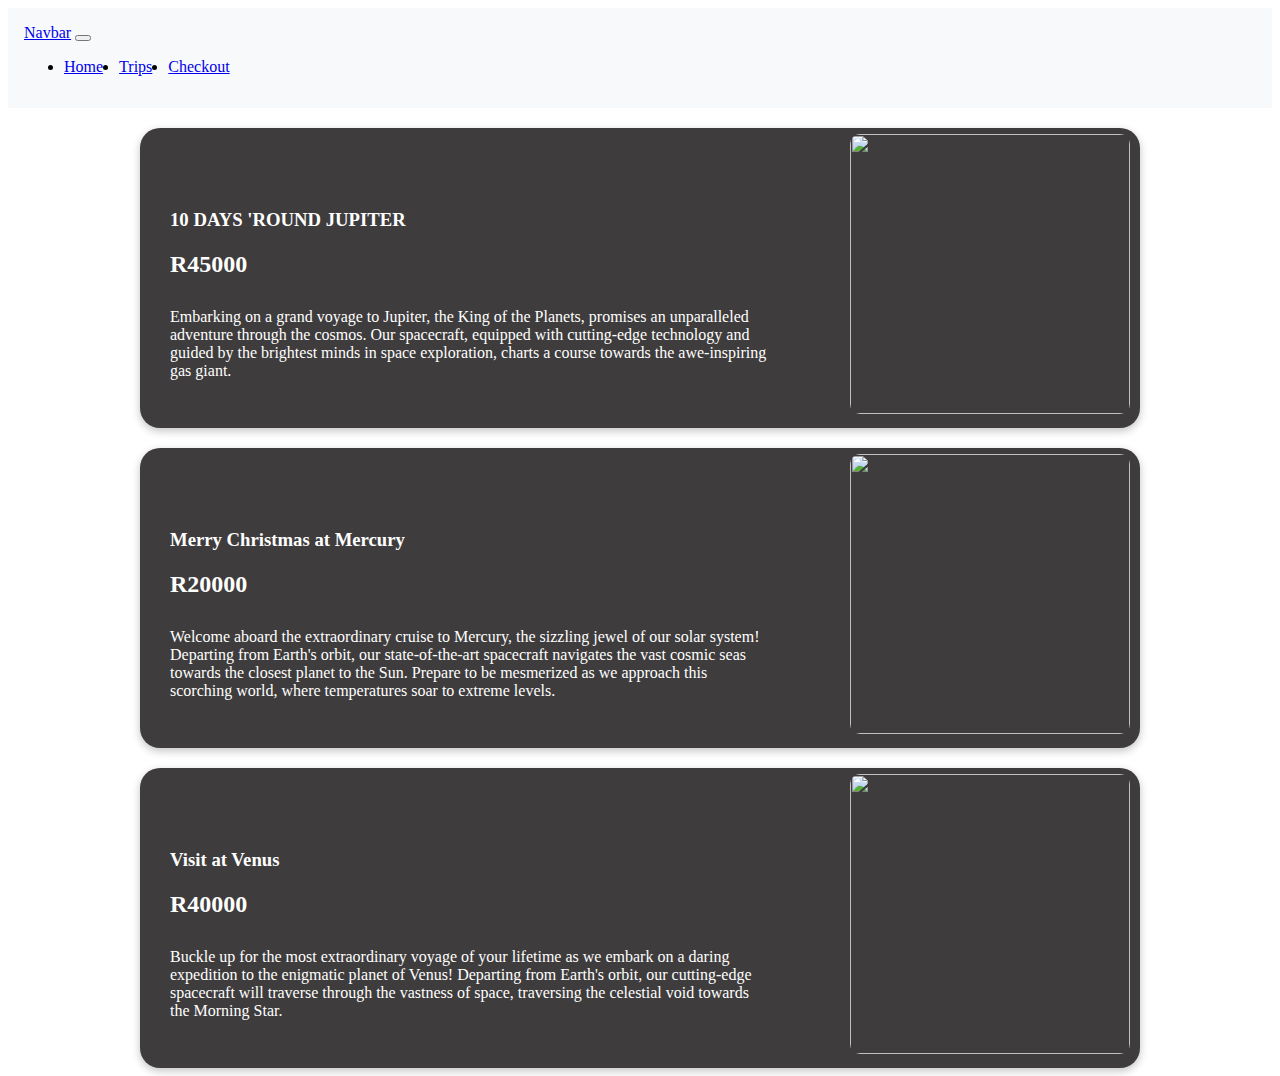
==== pages/trips.html @ 6f0dd2a1 "progress mark 1" ====
<!DOCTYPE html>
<html lang="en">
<head>
    <meta charset="UTF-8">
    <meta http-equiv="X-UA-Compatible" content="IE=edge">
    <meta name="viewport" content="width=device-width, initial-scale=1.0">
    <title>Cruise Booking Website</title>

        <link href="https://cdn.jsdelivr.net/npm/bootstrap@5.3.0/dist/css/bootstrap.min.css" rel="stylesheet" integrity="sha384-9ndCyUaIbzAi2FUVXJi0CjmCapSmO7SnpJef0486qhLnuZ2cdeRhO02iuK6FUUVM" crossorigin="anonymous">
        <link rel="stylesheet" href="/main.css">
    
</head>
<body>

    <nav class="navbar navbar-expand-lg bg-body-tertiary">
        <div class="container-fluid">
          <a class="navbar-brand" href="#">Navbar</a>
          <button class="navbar-toggler" type="button" data-bs-toggle="collapse" data-bs-target="#navbarNav" aria-controls="navbarNav" aria-expanded="false" aria-label="Toggle navigation">
            <span class="navbar-toggler-icon"></span>
          </button>
          <div class="collapse navbar-collapse" id="navbarNav">
            <ul class="navbar-nav">
              <li class="nav-item">
                <a class="nav-link active" aria-current="page" href="index.html">Home</a>
              </li>
              <li class="nav-item">
                <a class="nav-link" href="/pages/trips">Trips</a>
              </li>
              <li class="nav-item">
                <a class="nav-link" href="#">Checkout</a>
              </li>
            </ul>
          </div>
        </div>
      </nav>

      <div class="container" id="trips-container">
        <!-- Trips will be dynamically added here -->
      </div>
      
      <template id="trips-template">
        <div class="trips">
          <div class="trip-items">
            <div class="trips-text">
              <h3 class="nameText">TEN DAYS 'ROUND JUPITER</h3>
              <h2 class="priceText"><b>R45 000</b></h2>
              <p class="trips-desc">Embarking on a grand voyage to Jupiter, the King of the Planets, promises an unparalleled adventure through the cosmos. Our spacecraft, equipped with cutting-edge technology and guided by the brightest minds in space exploration, charts a course towards the awe-inspiring gas giant.</p>
            </div>
            <div class="trips-img">
              <img src="/assets/Jupiter.webp" class="jupiterImg" width="280px" height="280px">
            </div>
          </div>
        </div>
      </template>
      
      
    



      
       <!-- Javascript -->
    <script src="https://cdn.jsdelivr.net/npm/@popperjs/core@2.11.8/dist/umd/popper.min.js" integrity="sha384-I7E8VVD/ismYTF4hNIPjVp/Zjvgyol6VFvRkX/vR+Vc4jQkC+hVqc2pM8ODewa9r" crossorigin="anonymous"></script>
    <script src="https://cdn.jsdelivr.net/npm/bootstrap@5.3.0/dist/js/bootstrap.min.js" integrity="sha384-fbbOQedDUMZZ5KreZpsbe1LCZPVmfTnH7ois6mU1QK+m14rQ1l2bGBq41eYeM/fS" crossorigin="anonymous"></script>
    <script src="https://ajax.googleapis.com/ajax/libs/jquery/3.7.0/jquery.min.js"></script>
    <script src="/js/main.js"></script>
</body>
</html>
---- main.css ----
/* Navbar */
.navbar {
    display: flex;
    justify-content: space-between;
    background-color: #f8f9fa; 
    padding: 1rem;
    align-items: center; 
  }
  

  .navbar-brand {
    
  }
  

  .navbar-nav {
    display: flex;
    gap: 1rem; 
   
  }
  
  
  .navbar-nav {
    order: 2;
  }
  
  
  .navbar-brand {
    order: 1;
  }
  

  /* text styles */

  h1,h3,h2,p {
    color: white;
  }

  /* Home */

  .carousel-item {
    background-image: url("/assets/homehead.jpeg");
    background-size: cover;
}

.carousel-control-next, .carousel-control-prev {
    top: auto;
    right: auto;
    left: 24px;
    bottom: 24px;
    width: auto;
    background-color: white;
    padding: 12px;
    border-radius: 50%;
}

.carousel-control-next {
    left: 84px;
}


.hero-image {
  height: 90vh; 
  position: relative;
  bottom: -100px;
  width: ;
}

.images {
  height: 500px;
  background-color: #18382B;
  border-radius: 25px;
  margin-top: 220px;
  padding-top: 50px;
}

.plantF {
  background-color: #F3F3F3;
  border-radius: 100px;
}

.container.featured {
  margin-bottom: -100px;
}

.slideHead {
  margin-top: -150px
}

.theTable {
  margin-top: 200px;
}

.table-container {
  display: flex;
  justify-content: center;
  align-items: center;
  height: 100vh;
}

.backgroundHead {
  background-image: url('/assets/homehead.jpeg');
}

/* trips page */

.trips {
  display: flex;
  justify-content: center;
  align-items: center;
}

.trip-items {
  width: 1000px;
  height: 300px;
  background-color: #3e3c3c;
  margin-top: 20px;
  border-radius: 20px;
  box-shadow: rgba(0, 0, 0, 0.24) 0px 3px 8px;
  display: flex;
  /* Align items vertically at the center */
  align-items: center;

}

.trips-text {
  width: 600px;
  text-align: left;
  margin-top: 30px;
  margin-left: 30px;
  display: inline-block;
}

.trips-desc {
  margin-top: 30px;
}

.trips-img {
  display: inline;
  margin-bottom: 4px;
  margin-left: 80px;
  
}

.jupiterImg {
  border-radius: 10px;
}
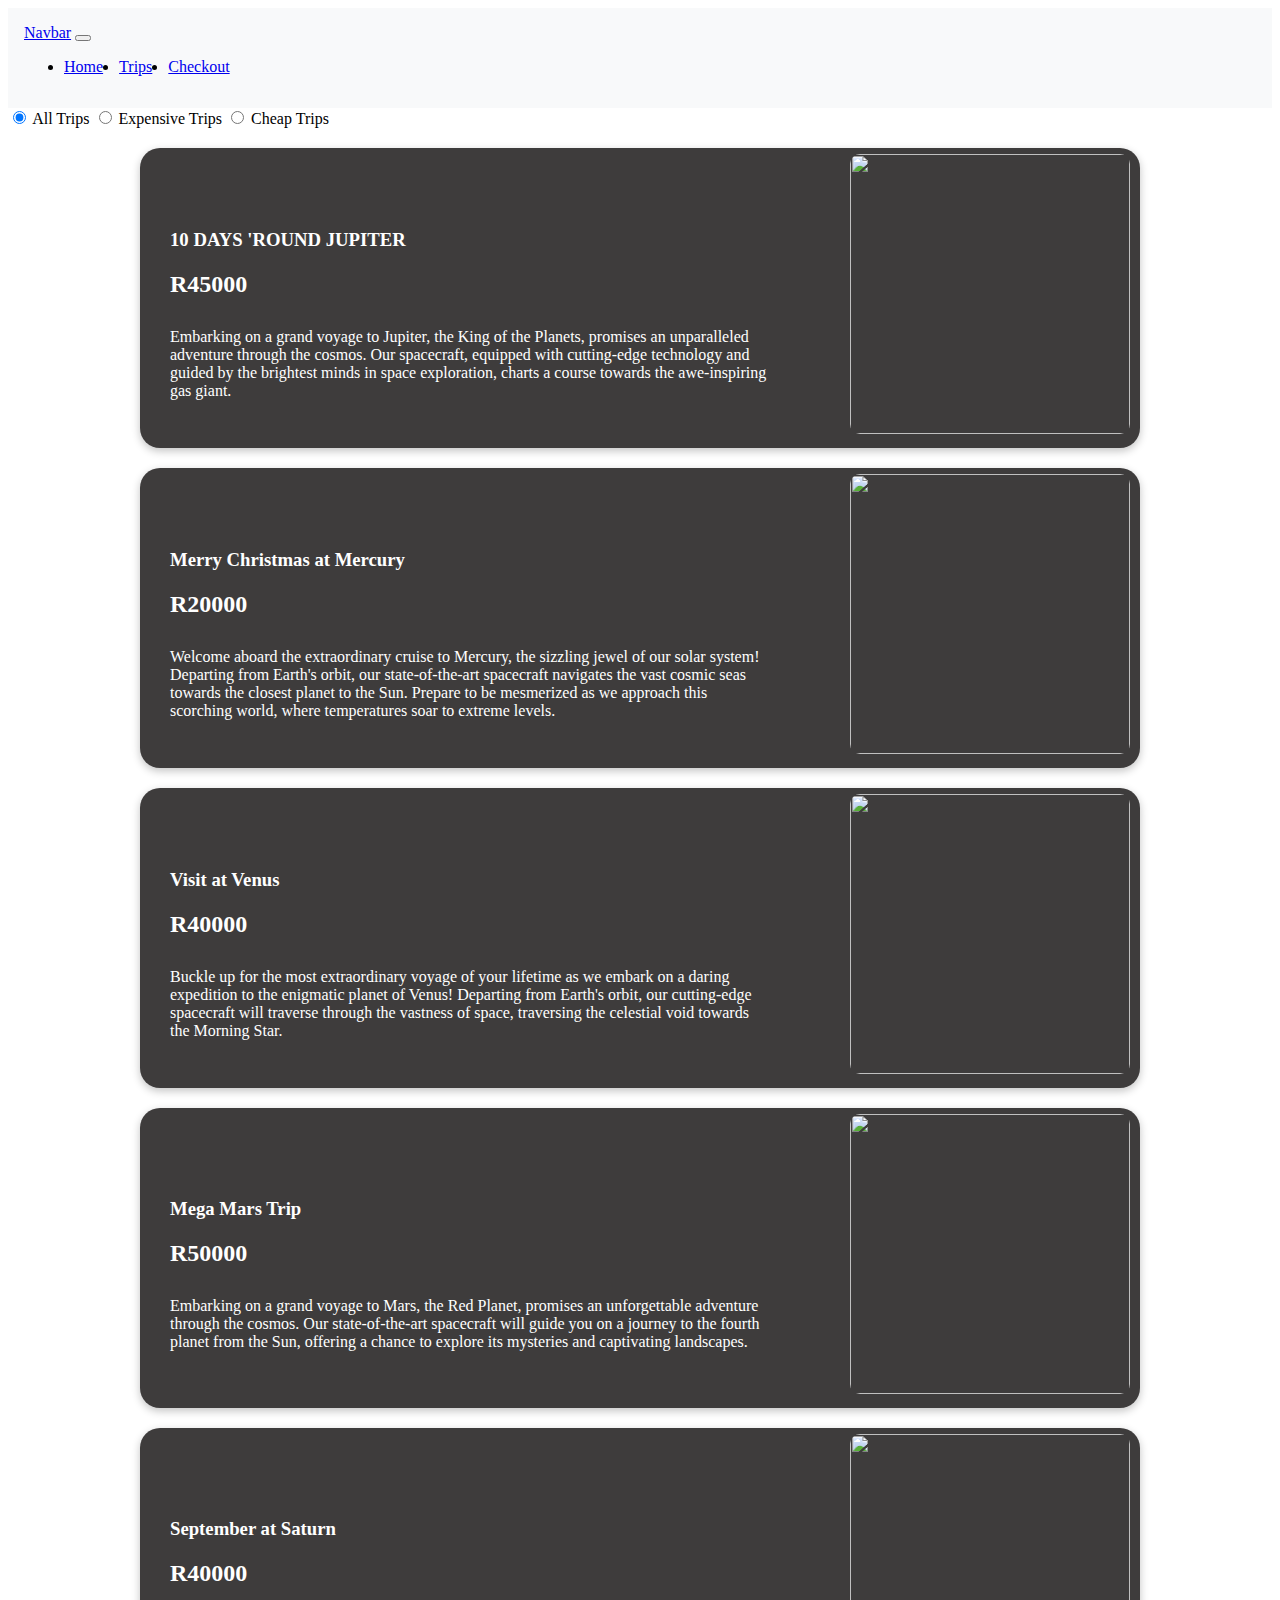
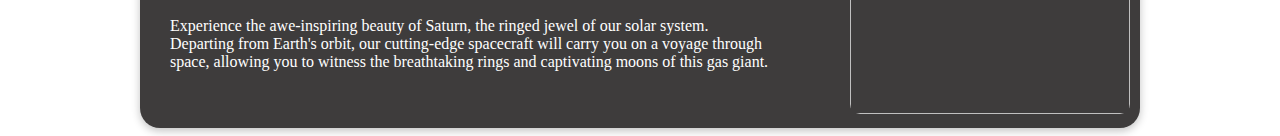
==== commit 10c9e6ef: "dv progress submission" ====
--- a/pages/trips.html
+++ b/pages/trips.html
@@ -34,6 +34,18 @@
         </div>
       </nav>
 
+      <div class="row align-items-center mt-4">
+        <!-- Filter Radio Buttons -->
+        <div class="btn-group col-auto" role="group">
+          <input type="radio" class="btn-check" name="filterRadio" id="allTripsFilter" value="" autocomplete="off" checked>
+          <label class="btn btn-outline-success" for="allTripsFilter">All Trips</label>
+          <input type="radio" class="btn-check" name="filterRadio" id="expensiveTripsFilter" autocomplete="off" value="high">
+          <label class="btn btn-outline-success" for="expensiveTripsFilter"><i class="bi-brightness-high"></i> Expensive Trips</label>
+          <input type="radio" class="btn-check" name="filterRadio" id="cheapTripsFilter" autocomplete="off" value="low">
+          <label class="btn btn-outline-success" for="cheapTripsFilter"><i class="bi-brightness-low"></i> Cheap Trips</label>
+        </div>
+      </div>
+      
       <div class="container" id="trips-container">
         <!-- Trips will be dynamically added here -->
       </div>
@@ -42,22 +54,16 @@
         <div class="trips">
           <div class="trip-items">
             <div class="trips-text">
-              <h3 class="nameText">TEN DAYS 'ROUND JUPITER</h3>
-              <h2 class="priceText"><b>R45 000</b></h2>
-              <p class="trips-desc">Embarking on a grand voyage to Jupiter, the King of the Planets, promises an unparalleled adventure through the cosmos. Our spacecraft, equipped with cutting-edge technology and guided by the brightest minds in space exploration, charts a course towards the awe-inspiring gas giant.</p>
+              <h3 class="nameText"></h3>
+              <h2 class="priceText"><b></b></h2>
+              <p class="trips-desc"></p>
             </div>
             <div class="trips-img">
-              <img src="/assets/Jupiter.webp" class="jupiterImg" width="280px" height="280px">
+              <img src="" class="jupiterImg" width="280px" height="280px">
             </div>
           </div>
         </div>
       </template>
-      
-      
-    
-
-
-
       
        <!-- Javascript -->
     <script src="https://cdn.jsdelivr.net/npm/@popperjs/core@2.11.8/dist/umd/popper.min.js" integrity="sha384-I7E8VVD/ismYTF4hNIPjVp/Zjvgyol6VFvRkX/vR+Vc4jQkC+hVqc2pM8ODewa9r" crossorigin="anonymous"></script>
--- a/main.css
+++ b/main.css
@@ -145,3 +145,47 @@
 .jupiterImg {
   border-radius: 10px;
 }
+
+.weather-widget {
+  border: 1px solid #ccc;
+  padding: 20px;
+  border-radius: 10px;
+  box-shadow: 0 2px 4px rgba(0, 0, 0, 0.1);
+  width: 300px;
+  margin: 20px auto;
+}
+
+.weather-widget h2 {
+  font-size: 1.5rem;
+  margin-bottom: 10px;
+}
+
+.weather-info {
+  display: flex;
+  align-items: center;
+}
+
+.weather-icon {
+  margin-right: 20px;
+}
+
+.weather-icon img {
+  width: 70px;
+  height: 70px;
+}
+
+.weather-details {
+  font-size: 0.9rem;
+}
+
+.weather-details p {
+  margin: 5px 0;
+}
+
+.weather-details span {
+  font-weight: bold;
+}
+
+.weatherP {
+  color: black;
+}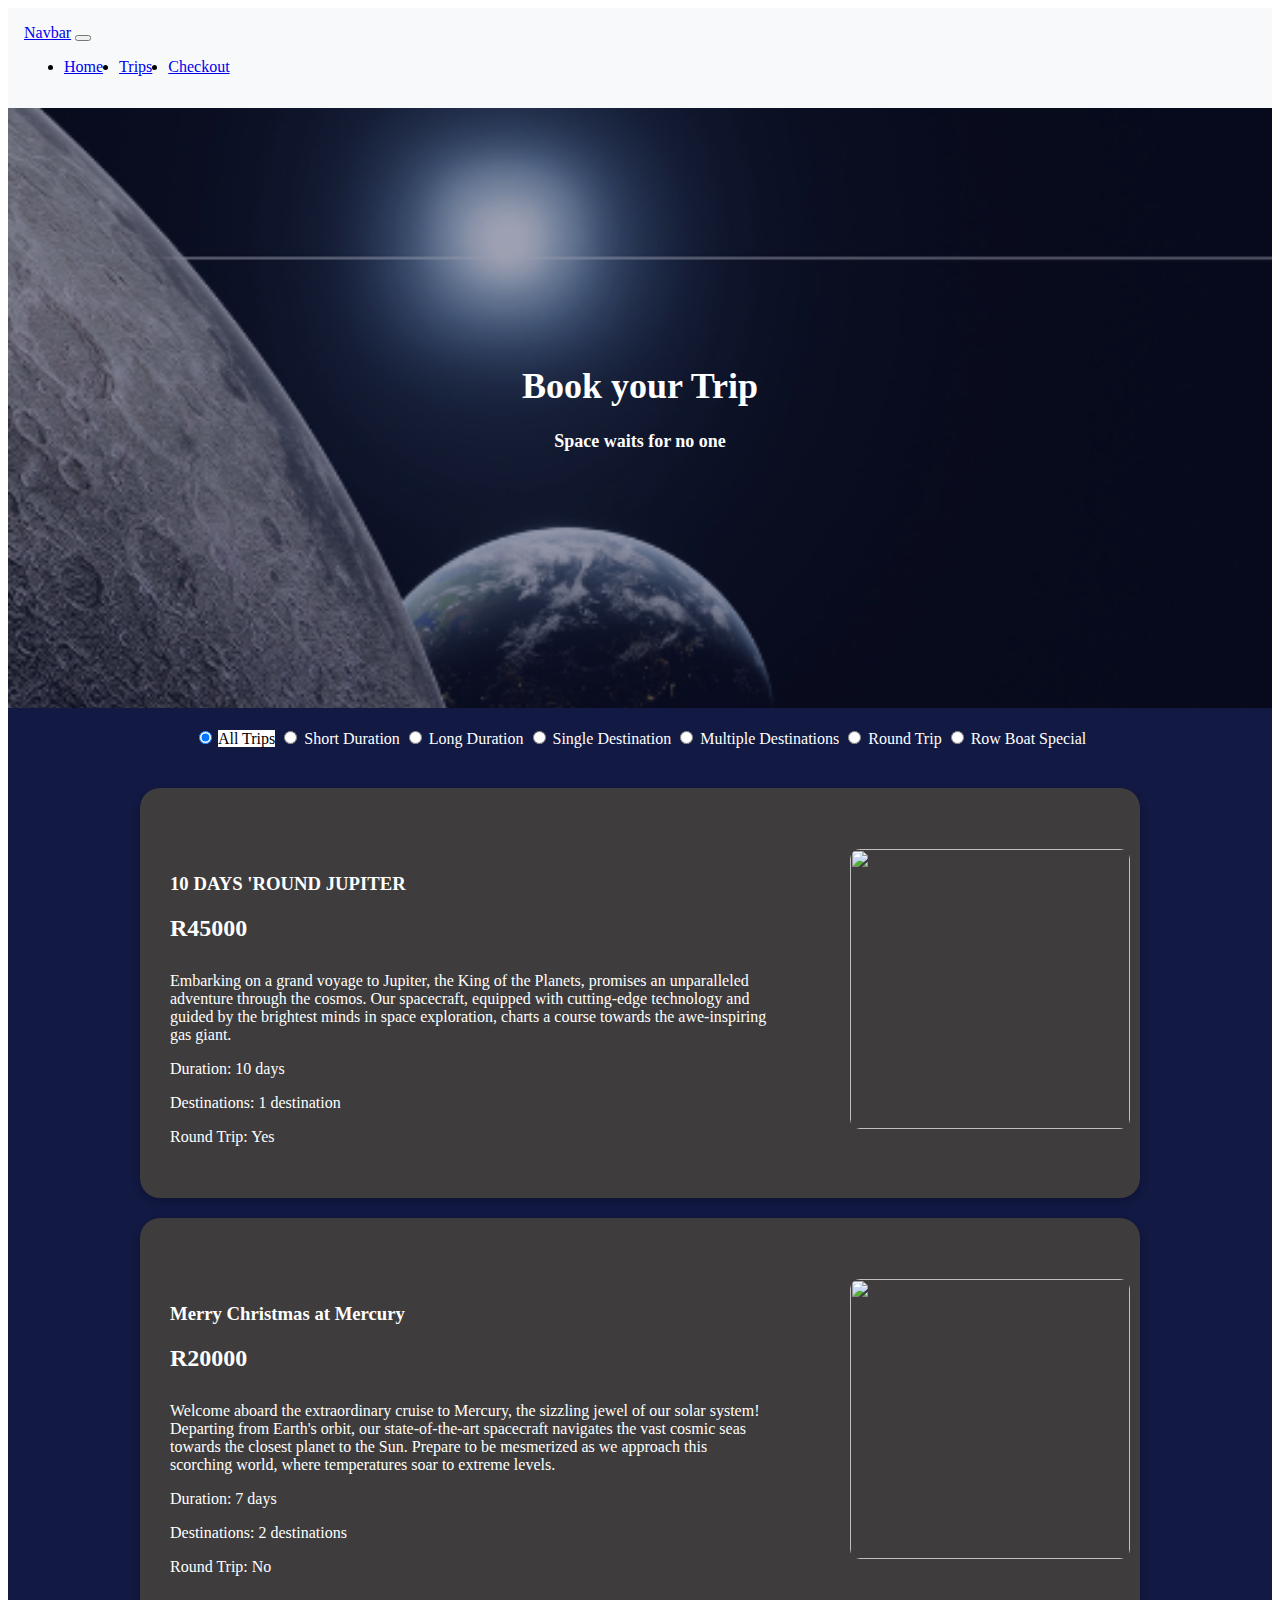
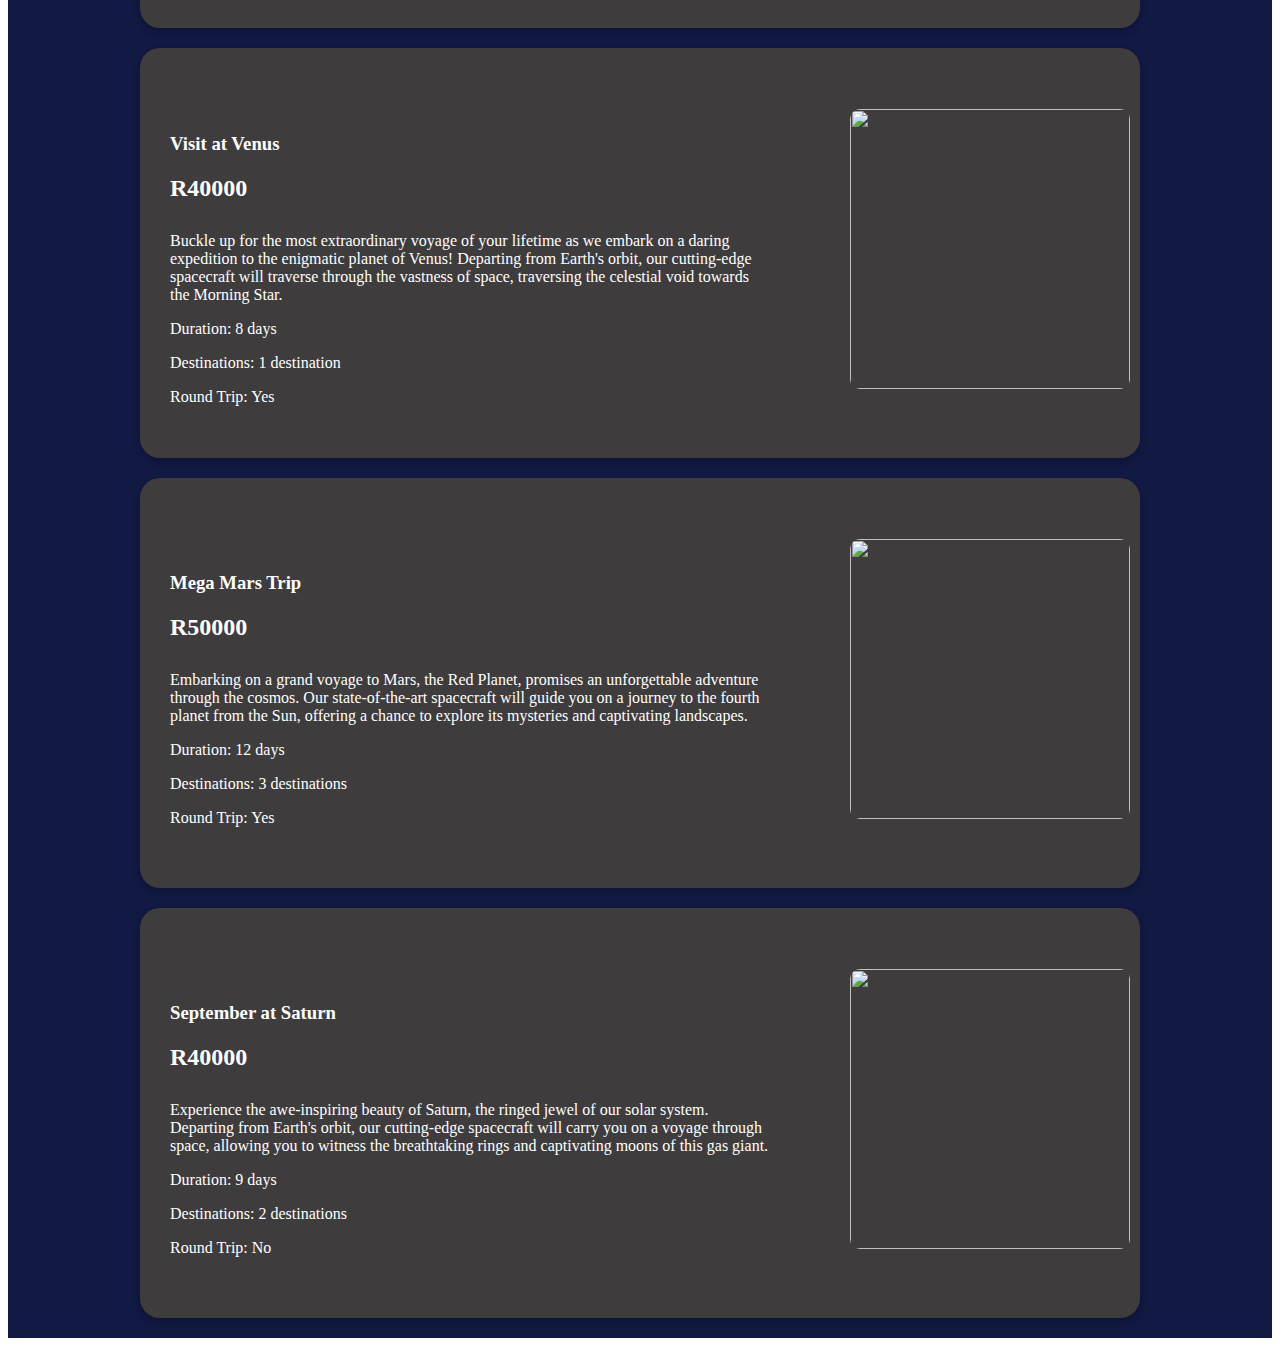
==== commit c5dc4e36: "progressFinal" ====
--- a/pages/trips.html
+++ b/pages/trips.html
@@ -21,7 +21,7 @@
           <div class="collapse navbar-collapse" id="navbarNav">
             <ul class="navbar-nav">
               <li class="nav-item">
-                <a class="nav-link active" aria-current="page" href="index.html">Home</a>
+                <a class="nav-link active" aria-current="page" href="../index.html">Home</a>
               </li>
               <li class="nav-item">
                 <a class="nav-link" href="/pages/trips">Trips</a>
@@ -34,17 +34,39 @@
         </div>
       </nav>
 
+<!-- Header section -->
+<section class="tripsHeader">
+  <container class="headerImage">
+    <h1>Book your Trip</h1>
+    <h4>Space waits for no one</h4>
+  </container>
+</section>
+
+
+<!-- trips section -->
+    <section class="tripsSection">
       <div class="row align-items-center mt-4">
         <!-- Filter Radio Buttons -->
-        <div class="btn-group col-auto" role="group">
-          <input type="radio" class="btn-check" name="filterRadio" id="allTripsFilter" value="" autocomplete="off" checked>
-          <label class="btn btn-outline-success" for="allTripsFilter">All Trips</label>
-          <input type="radio" class="btn-check" name="filterRadio" id="expensiveTripsFilter" autocomplete="off" value="high">
-          <label class="btn btn-outline-success" for="expensiveTripsFilter"><i class="bi-brightness-high"></i> Expensive Trips</label>
-          <input type="radio" class="btn-check" name="filterRadio" id="cheapTripsFilter" autocomplete="off" value="low">
-          <label class="btn btn-outline-success" for="cheapTripsFilter"><i class="bi-brightness-low"></i> Cheap Trips</label>
-        </div>
-      </div>
+
+        <container class="tripsButtons">
+          <div class="btn-group col-auto" role="group">
+            <input type="radio" class="btn-check" name="filterRadio" id="allTripsFilter" value="" autocomplete="off" checked>
+            <label class="btn btn-outline-success" for="allTripsFilter">All Trips</label>
+            <input type="radio" class="btn-check" name="filterRadio" id="shortDurationFilter" autocomplete="off" value="short">
+            <label class="btn btn-outline-success" for="shortDurationFilter">Short Duration</label>
+            <input type="radio" class="btn-check" name="filterRadio" id="longDurationFilter" autocomplete="off" value="long">
+            <label class="btn btn-outline-success" for="longDurationFilter">Long Duration</label>
+            <input type="radio" class="btn-check" name="filterRadio" id="singleDestinationFilter" autocomplete="off" value="single">
+            <label class="btn btn-outline-success" for="singleDestinationFilter">Single Destination</label>
+            <input type="radio" class="btn-check" name="filterRadio" id="multipleDestinationsFilter" autocomplete="off" value="multiple">
+            <label class="btn btn-outline-success" for="multipleDestinationsFilter">Multiple Destinations</label>
+            <input type="radio" class="btn-check" name="filterRadio" id="roundTripFilter" autocomplete="off" value="roundtrip">
+            <label class="btn btn-outline-success" for="roundTripFilter">Round Trip</label>
+            <input type="radio" class="btn-check" name="filterRadio" id="rowBoatSpecialFilter" autocomplete="off" value="rowboat">
+            <label class="btn btn-outline-success" for="rowBoatSpecialFilter">Row Boat Special</label>
+          </div>
+        </container>
+        
       
       <div class="container" id="trips-container">
         <!-- Trips will be dynamically added here -->
@@ -57,6 +79,12 @@
               <h3 class="nameText"></h3>
               <h2 class="priceText"><b></b></h2>
               <p class="trips-desc"></p>
+              <!-- Additional fields -->
+              <p class="trip-duration">Duration: </p>
+              <p class="trip-destinations">Destinations: </p>
+              <p class="trip-round-trip">Round Trip: </p>
+              <!-- Add a button element initially hidden -->
+              <button class="showButton">Purchase ticket</button>
             </div>
             <div class="trips-img">
               <img src="" class="jupiterImg" width="280px" height="280px">
@@ -65,6 +93,8 @@
         </div>
       </template>
       
+    </section>
+      
        <!-- Javascript -->
     <script src="https://cdn.jsdelivr.net/npm/@popperjs/core@2.11.8/dist/umd/popper.min.js" integrity="sha384-I7E8VVD/ismYTF4hNIPjVp/Zjvgyol6VFvRkX/vR+Vc4jQkC+hVqc2pM8ODewa9r" crossorigin="anonymous"></script>
     <script src="https://cdn.jsdelivr.net/npm/bootstrap@5.3.0/dist/js/bootstrap.min.js" integrity="sha384-fbbOQedDUMZZ5KreZpsbe1LCZPVmfTnH7ois6mU1QK+m14rQ1l2bGBq41eYeM/fS" crossorigin="anonymous"></script>
--- a/main.css
+++ b/main.css
@@ -32,11 +32,15 @@
 
   /* text styles */
 
-  h1,h3,h2,p {
+  h1,h3,h2,p, h4 {
     color: white;
   }
 
   /* Home */
+
+  .carouselSection {
+    background-color: #121943;
+  }
 
   .carousel-item {
     background-image: url("/assets/homehead.jpeg");
@@ -63,7 +67,7 @@
   height: 90vh; 
   position: relative;
   bottom: -100px;
-  width: ;
+  
 }
 
 .images {
@@ -102,6 +106,28 @@
   background-image: url('/assets/homehead.jpeg');
 }
 
+.accordionSec {
+  height: 400px;
+  background: rgb(18,25,67);
+  background: linear-gradient(0deg, rgba(18,25,67,1) 0%, rgba(77,16,129,1) 100%);
+}
+
+.accordion {
+  width: 500px;
+  /* Add other styles as needed */
+}
+
+.accordionCont {
+  display: flex;
+  justify-content: center;
+  align-items: center; 
+  padding-top: 100px;
+  
+}
+
+.questions {
+  margin-right: 20px;
+}
 /* trips page */
 
 .trips {
@@ -112,16 +138,113 @@
 
 .trip-items {
   width: 1000px;
-  height: 300px;
+  height: 410px;
   background-color: #3e3c3c;
   margin-top: 20px;
   border-radius: 20px;
   box-shadow: rgba(0, 0, 0, 0.24) 0px 3px 8px;
   display: flex;
-  /* Align items vertically at the center */
-  align-items: center;
-
-}
+  align-items: center;
+  
+
+}
+
+body {
+  background-color: initial;
+}
+
+/* Style for the selected trip card */
+.trip-selected {
+  background-color: white; 
+}
+
+.trip-selected .nameText,
+.trip-selected .priceText,
+.trip-selected .trips-desc,
+.trip-selected .trip-duration,
+.trip-selected .trip-destinations,
+.trip-selected .trip-round-trip {
+  color: black !important;
+}
+
+
+.showButton {
+  display: none;
+    background-color: #121943; 
+    color: white; 
+    padding: 10px 20px; 
+    border: none; 
+    border-radius: 5px; 
+    cursor: pointer; 
+    font-size: 16px; 
+    transition: background-color 0.3s, color 0.3s; 
+    margin-top: -15px;
+}
+
+.showButton:hover {
+  background-color: #4d1081;
+}
+
+
+.tripsButtons {
+  display: flex;
+  justify-content: center;
+  align-items: center;
+  margin-bottom: 20px;
+}
+
+.btn-group .btn {
+  color: white;
+  background-color: transparent;
+  border-color: white;
+}
+
+.btn-group .btn:hover {
+  background-color: white;
+  color: black;
+}
+
+.btn-group .btn:checked {
+  background-color: white;
+  color: black;
+}
+
+#allTripsFilter:checked + label {
+  background-color: white;
+  color: black;
+  border-color: white;
+}
+
+#allTripsFilter:not(:checked) + label {
+  background-color: white;
+  color: black;
+  border-color: white;
+}
+#expensiveTripsFilter:checked + label {
+  background-color: white;
+  color: black;
+  border-color: white;
+}
+
+#expensiveTripsFilter:not(:checked) + label {
+  background-color: rgba(0, 128, 0, 0);
+  color: white;
+  border-color: rgb(255, 255, 255);
+}
+
+/* Cheap Trips button */
+#cheapTripsFilter:checked + label {
+  background-color: white;
+  color: black;
+  border-color: white;
+}
+
+#cheapTripsFilter:not(:checked) + label {
+  background-color: rgba(0, 128, 0, 0);
+  color: white;
+  border-color: rgb(255, 255, 255);
+}
+
 
 .trips-text {
   width: 600px;
@@ -147,12 +270,13 @@
 }
 
 .weather-widget {
-  border: 1px solid #ccc;
+  border: 2px solid #ccc;
   padding: 20px;
   border-radius: 10px;
   box-shadow: 0 2px 4px rgba(0, 0, 0, 0.1);
-  width: 300px;
-  margin: 20px auto;
+  width: 400px;
+  background-color: #F3F3F3;
+  
 }
 
 .weather-widget h2 {
@@ -188,4 +312,73 @@
 
 .weatherP {
   color: black;
-}+}
+
+.weatherDisplay {
+  background-color: #121943;
+  margin: 0px;
+  width: 100vw;
+  height: 200px;
+  margin-top: -20px;
+  padding-top: 100px;
+  display: flex;
+  justify-content: center;
+  align-items: center;
+  padding-bottom: 35px;
+}
+
+/* About us section */
+
+.aboutUs {
+  background-color: #121943;
+  padding-top: 50px;
+  padding-bottom: 50px;
+}
+
+.custom-bg {
+  height: 400px;
+  background-image: url("/assets/about\ us.png");
+  background-size: cover;
+}
+
+.padding {
+  padding-top: 50px;
+}
+
+/* trips section */
+
+.tripsSection {
+  background-color: #121943;
+  padding-top: 20px;
+  padding-bottom: 20px;
+}
+
+
+
+.headerImage {
+  text-align: center;
+}
+
+.headerImage h1 {
+  font-size: 36px;
+  margin-bottom: 10px;
+}
+
+.headerImage h4 {
+  font-size: 18px;
+}
+
+
+.tripsHeader {
+  height: 600px;
+  background-image: url("/assets/tripshead.png");
+  background-size: cover;
+  background-position: center -420px;
+  display: flex;
+  justify-content: center;
+  align-items: center;
+  
+}
+
+
+
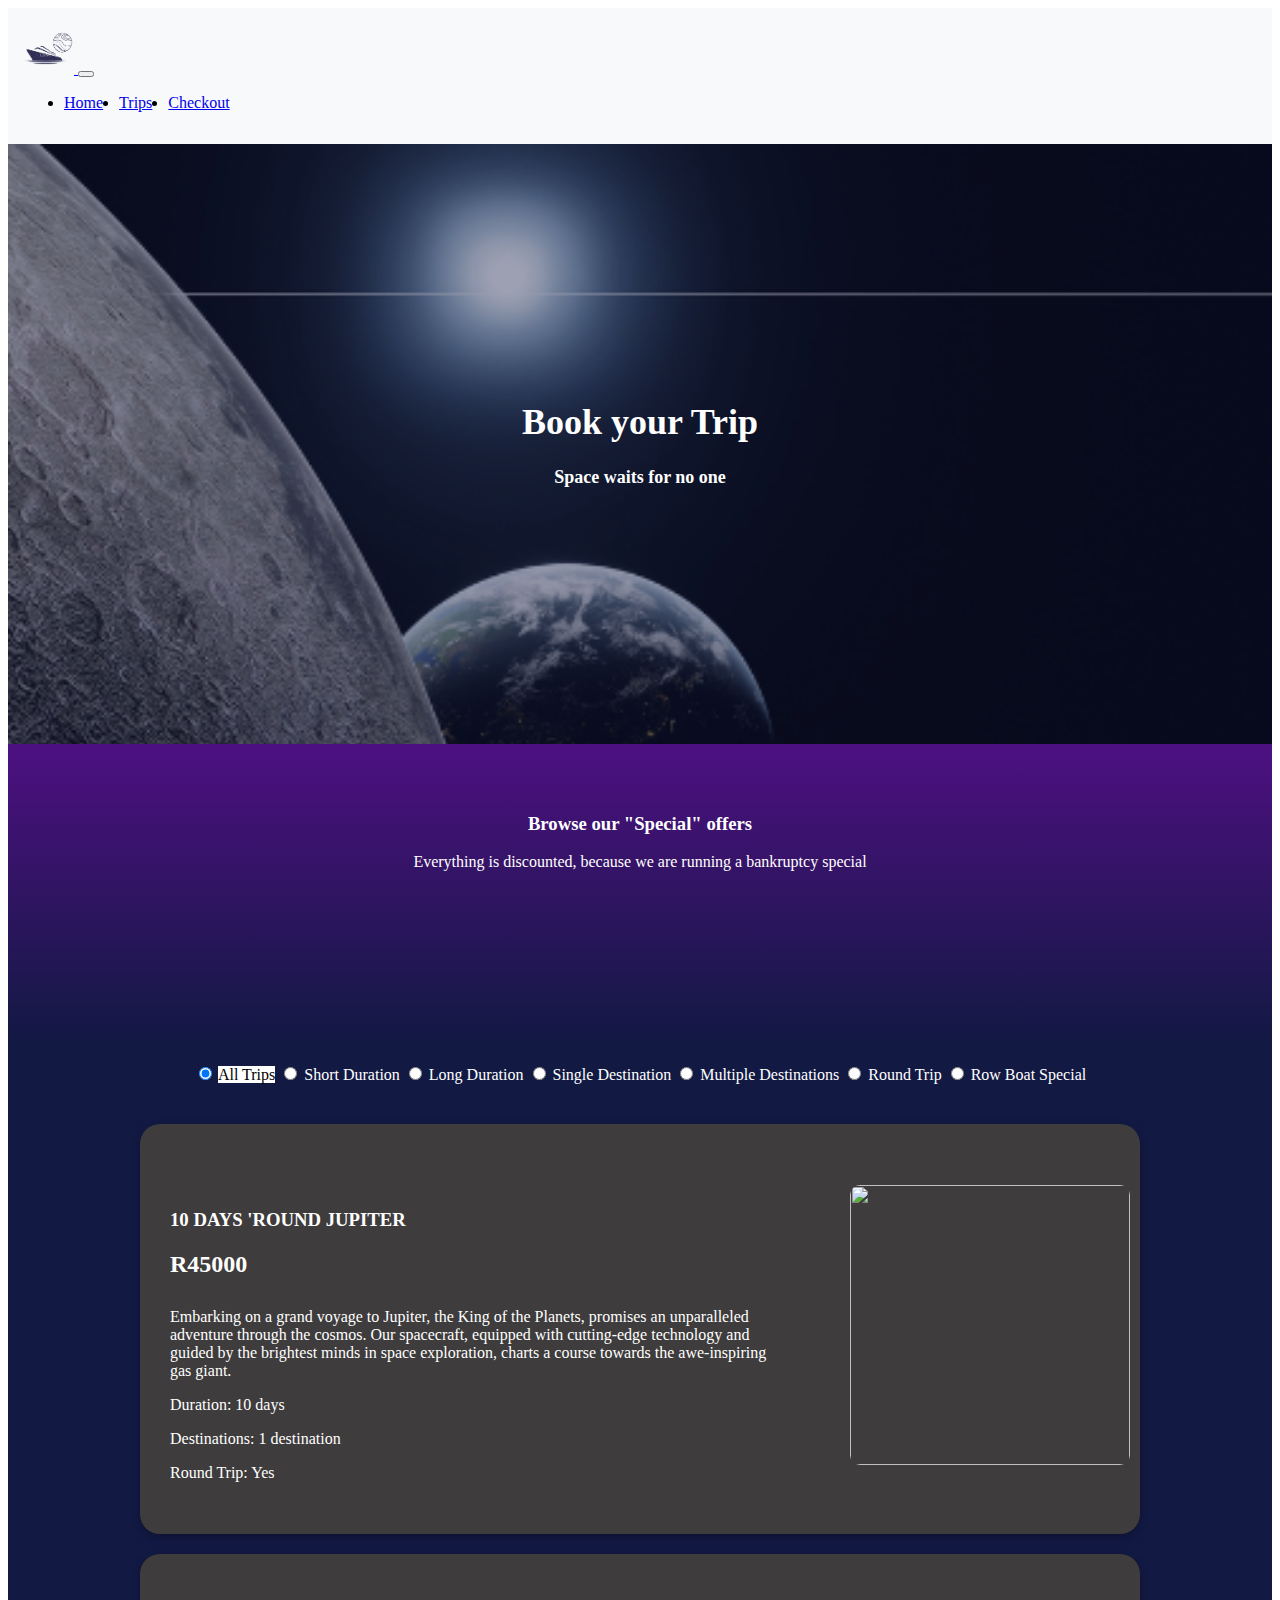
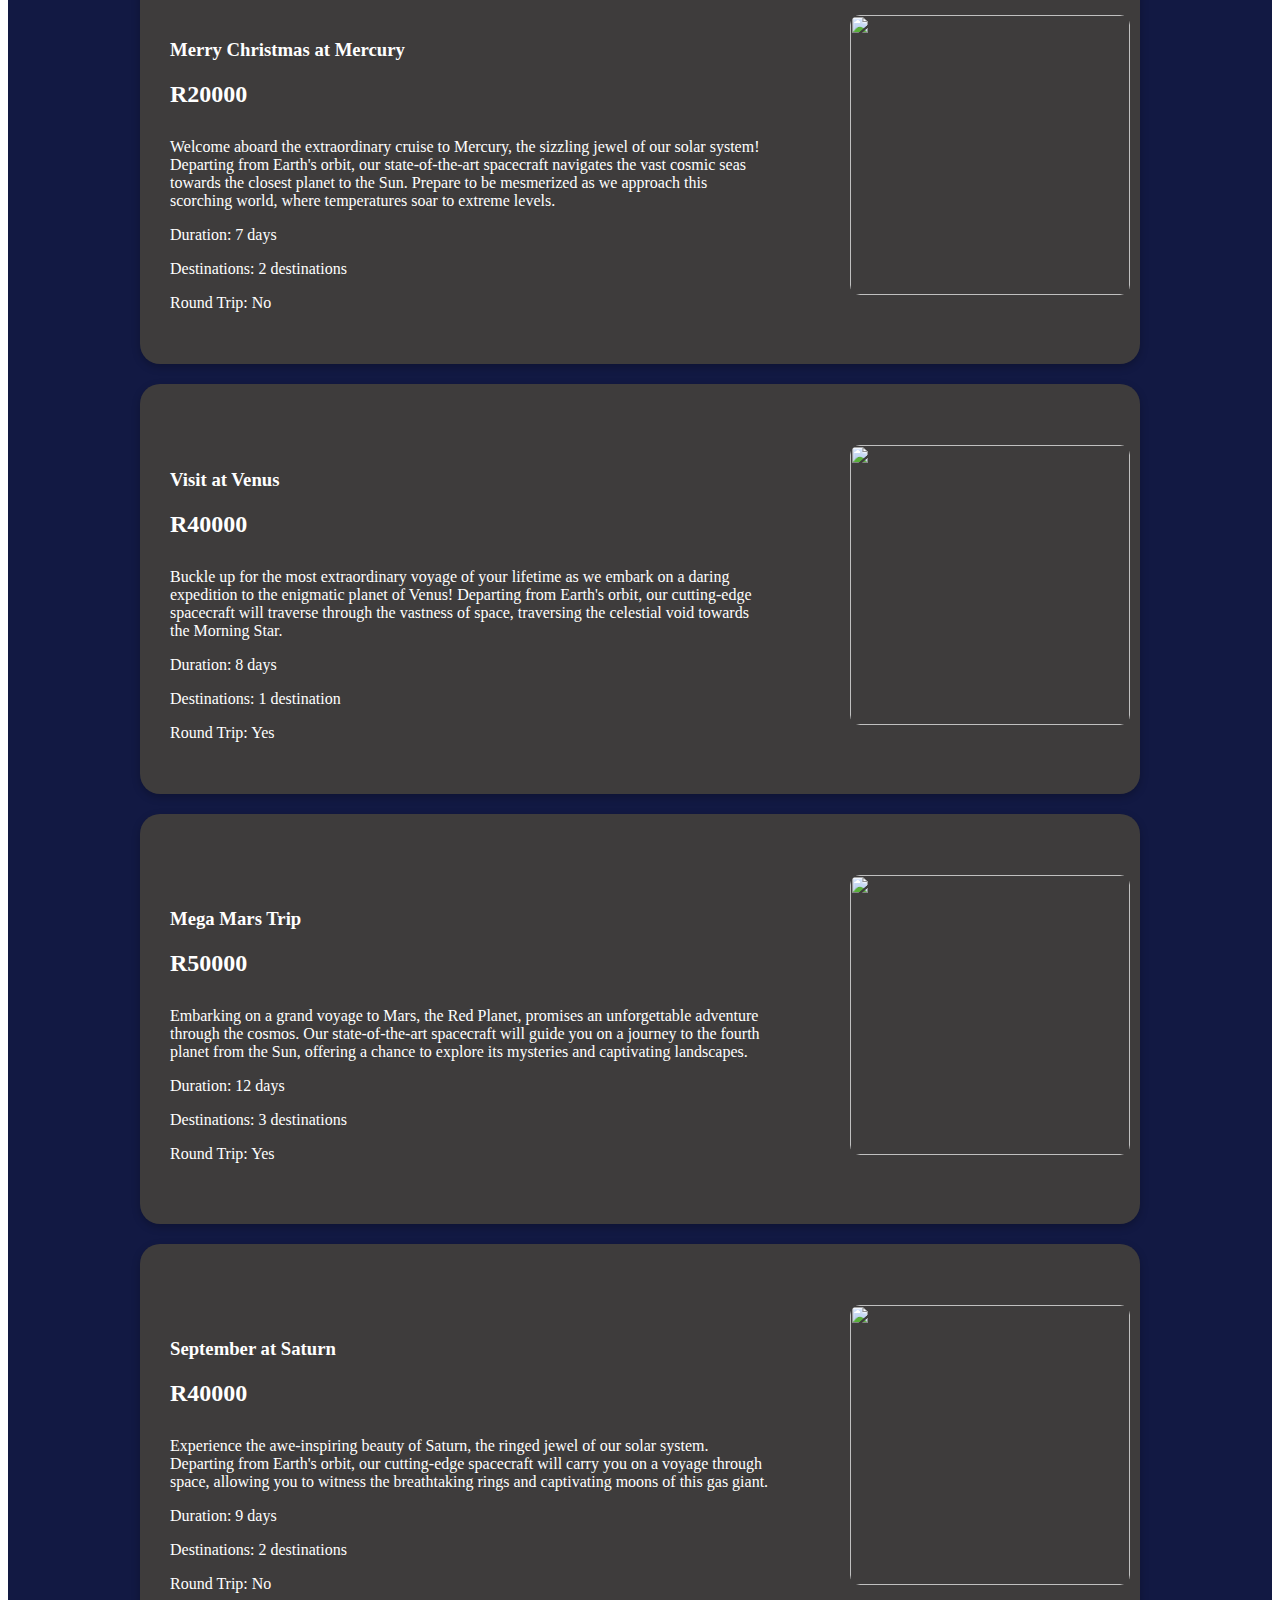
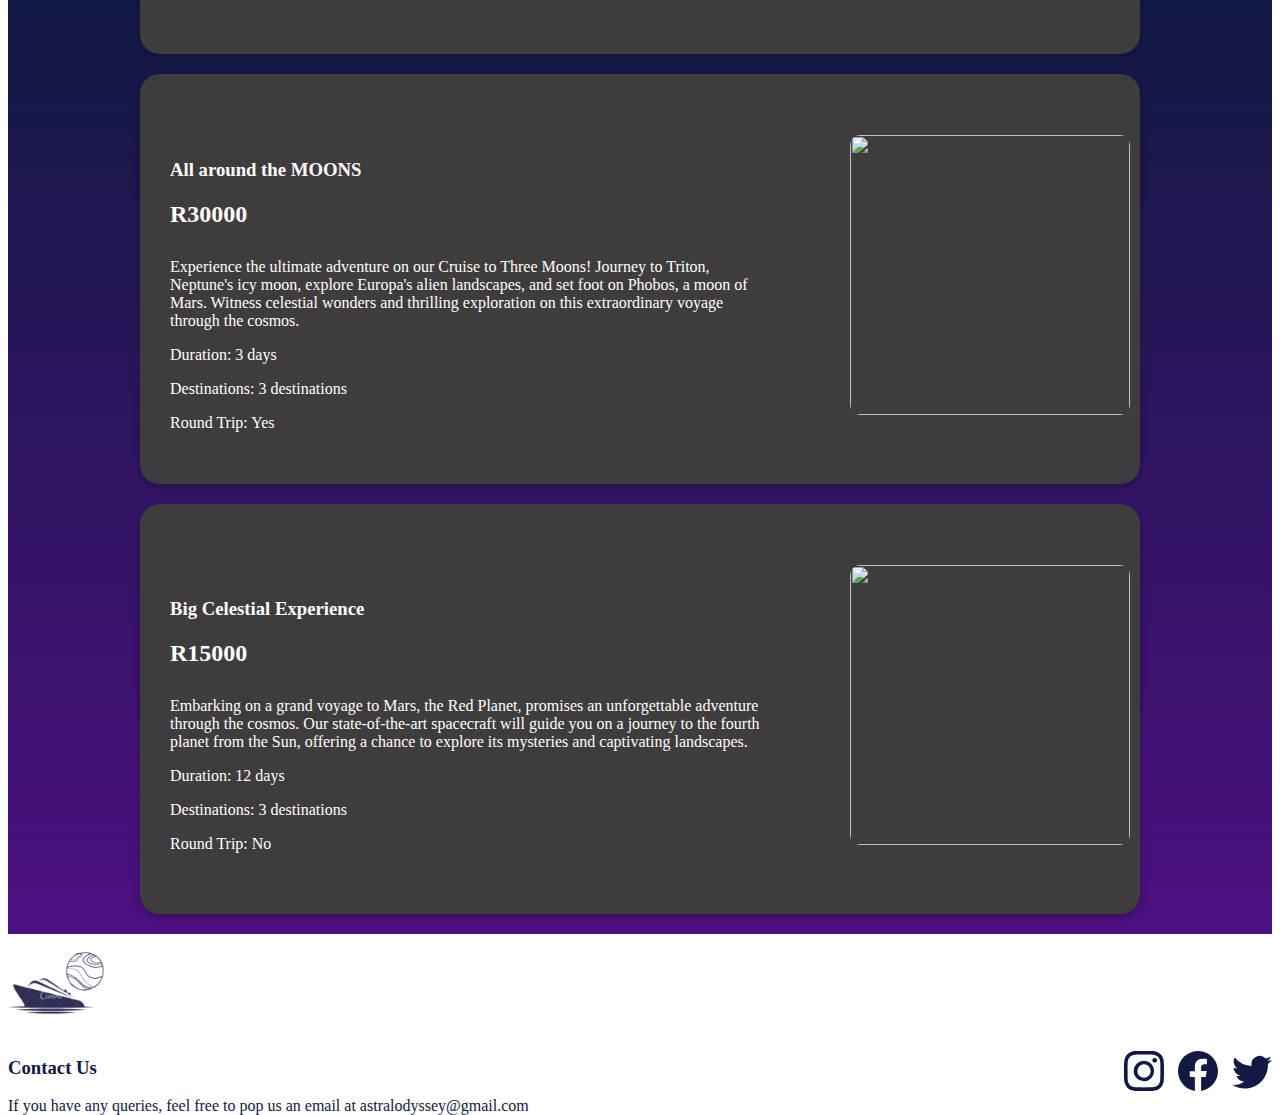
==== commit ba6eee17: "final submission term 3 - booking" ====
--- a/pages/trips.html
+++ b/pages/trips.html
@@ -12,33 +12,47 @@
 </head>
 <body>
 
-    <nav class="navbar navbar-expand-lg bg-body-tertiary">
-        <div class="container-fluid">
-          <a class="navbar-brand" href="#">Navbar</a>
-          <button class="navbar-toggler" type="button" data-bs-toggle="collapse" data-bs-target="#navbarNav" aria-controls="navbarNav" aria-expanded="false" aria-label="Toggle navigation">
+  <nav id="navBarId" class="navbar navbar-expand-lg bg-body-tertiary">
+    <div class="container-fluid">
+        <!-- Logo in the center -->
+        <a class="navbar-brand mx-auto" href="../index.html">
+            <img class="logoClass" src="../assets/logowhite.png" alt="Astral Odyssey Logo">
+        </a>
+
+        <!-- Toggle button for collapsed navigation links -->
+        <button class="navbar-toggler" type="button" data-bs-toggle="collapse" data-bs-target="#navbarNav" aria-controls="navbarNav" aria-expanded="false" aria-label="Toggle navigation">
             <span class="navbar-toggler-icon"></span>
-          </button>
-          <div class="collapse navbar-collapse" id="navbarNav">
+        </button>
+
+        <!-- Navigation links -->
+        <div class="collapse navbar-collapse" id="navbarNav">
             <ul class="navbar-nav">
-              <li class="nav-item">
-                <a class="nav-link active" aria-current="page" href="../index.html">Home</a>
-              </li>
-              <li class="nav-item">
-                <a class="nav-link" href="/pages/trips">Trips</a>
-              </li>
-              <li class="nav-item">
-                <a class="nav-link" href="#">Checkout</a>
-              </li>
+                <li class="nav-item">
+                    <a class="nav-link active" aria-current="page" href="../index.html">Home</a>
+                </li>
+                <li class="nav-item">
+                    <a class="nav-link" href="./trips.html">Trips</a>
+                </li>
+                <li class="nav-item">
+                    <a class="nav-link" href="./checkout.html">Checkout</a>
+                </li>
             </ul>
-          </div>
         </div>
-      </nav>
+    </div>
+</nav>
 
 <!-- Header section -->
 <section class="tripsHeader">
   <container class="headerImage">
     <h1>Book your Trip</h1>
     <h4>Space waits for no one</h4>
+  </container>
+</section>
+
+<section class="introParaSpecial">
+  <container class="introCont">
+    <h3 class="introHead">Browse our "Special" offers</h3>
+    <p class="introParaP">Everything is discounted, because we are running a bankruptcy special</p>
   </container>
 </section>
 
@@ -92,8 +106,35 @@
           </div>
         </div>
       </template>
-      
     </section>
+
+
+
+    <footer style="background-color: white; color: black;">
+      <div class="container py-4">
+          <div class="row">
+              <div class="col-md-4">
+                  <img src="/assets/cruise ship tour.png" width="100px" alt="Logo" class="img-fluid">
+              </div>
+              <div class="col-md-4 text-center">
+                  <h3 class="black">Contact Us</h3>
+                  <p class="black"> If you have any queries, feel free to pop us an email at astralodyssey@gmail.com</p>
+              </div>
+              <div class="footerRight">
+                  <a href="#"><i class="fab fa-facebook-f"></i><svg xmlns="http://www.w3.org/2000/svg" width="40" height="40" fill="#121943" class="bi bi-instagram" viewBox="0 0 16 16">
+                    <path d="M8 0C5.829 0 5.556.01 4.703.048 3.85.088 3.269.222 2.76.42a3.917 3.917 0 0 0-1.417.923A3.927 3.927 0 0 0 .42 2.76C.222 3.268.087 3.85.048 4.7.01 5.555 0 5.827 0 8.001c0 2.172.01 2.444.048 3.297.04.852.174 1.433.372 1.942.205.526.478.972.923 1.417.444.445.89.719 1.416.923.51.198 1.09.333 1.942.372C5.555 15.99 5.827 16 8 16s2.444-.01 3.298-.048c.851-.04 1.434-.174 1.943-.372a3.916 3.916 0 0 0 1.416-.923c.445-.445.718-.891.923-1.417.197-.509.332-1.09.372-1.942C15.99 10.445 16 10.173 16 8s-.01-2.445-.048-3.299c-.04-.851-.175-1.433-.372-1.941a3.926 3.926 0 0 0-.923-1.417A3.911 3.911 0 0 0 13.24.42c-.51-.198-1.092-.333-1.943-.372C10.443.01 10.172 0 7.998 0h.003zm-.717 1.442h.718c2.136 0 2.389.007 3.232.046.78.035 1.204.166 1.486.275.373.145.64.319.92.599.28.28.453.546.598.92.11.281.24.705.275 1.485.039.843.047 1.096.047 3.231s-.008 2.389-.047 3.232c-.035.78-.166 1.203-.275 1.485a2.47 2.47 0 0 1-.599.919c-.28.28-.546.453-.92.598-.28.11-.704.24-1.485.276-.843.038-1.096.047-3.232.047s-2.39-.009-3.233-.047c-.78-.036-1.203-.166-1.485-.276a2.478 2.478 0 0 1-.92-.598 2.48 2.48 0 0 1-.6-.92c-.109-.281-.24-.705-.275-1.485-.038-.843-.046-1.096-.046-3.233 0-2.136.008-2.388.046-3.231.036-.78.166-1.204.276-1.486.145-.373.319-.64.599-.92.28-.28.546-.453.92-.598.282-.11.705-.24 1.485-.276.738-.034 1.024-.044 2.515-.045v.002zm4.988 1.328a.96.96 0 1 0 0 1.92.96.96 0 0 0 0-1.92zm-4.27 1.122a4.109 4.109 0 1 0 0 8.217 4.109 4.109 0 0 0 0-8.217zm0 1.441a2.667 2.667 0 1 1 0 5.334 2.667 2.667 0 0 1 0-5.334z"/>
+                  </svg></a>
+                  <a href="#"><i class="fab fa-twitter"></i><svg xmlns="http://www.w3.org/2000/svg" width="40" height="40" fill="#121943" class="bi bi-facebook" viewBox="0 0 16 16">
+                    <path d="M16 8.049c0-4.446-3.582-8.05-8-8.05C3.58 0-.002 3.603-.002 8.05c0 4.017 2.926 7.347 6.75 7.951v-5.625h-2.03V8.05H6.75V6.275c0-2.017 1.195-3.131 3.022-3.131.876 0 1.791.157 1.791.157v1.98h-1.009c-.993 0-1.303.621-1.303 1.258v1.51h2.218l-.354 2.326H9.25V16c3.824-.604 6.75-3.934 6.75-7.951z"/>
+                  </svg></a>
+                  <a href="#"><i class="fab fa-instagram"></i><svg xmlns="http://www.w3.org/2000/svg" width="40" height="40" fill="#121943" class="bi bi-twitter" viewBox="0 0 16 16">
+                    <path d="M5.026 15c6.038 0 9.341-5.003 9.341-9.334 0-.14 0-.282-.006-.422A6.685 6.685 0 0 0 16 3.542a6.658 6.658 0 0 1-1.889.518 3.301 3.301 0 0 0 1.447-1.817 6.533 6.533 0 0 1-2.087.793A3.286 3.286 0 0 0 7.875 6.03a9.325 9.325 0 0 1-6.767-3.429 3.289 3.289 0 0 0 1.018 4.382A3.323 3.323 0 0 1 .64 6.575v.045a3.288 3.288 0 0 0 2.632 3.218 3.203 3.203 0 0 1-.865.115 3.23 3.23 0 0 1-.614-.057 3.283 3.283 0 0 0 3.067 2.277A6.588 6.588 0 0 1 .78 13.58a6.32 6.32 0 0 1-.78-.045A9.344 9.344 0 0 0 5.026 15z"/>
+                  </svg></a>
+              </div>
+          </div>
+      </div>
+  </footer>
+   </body>
       
        <!-- Javascript -->
     <script src="https://cdn.jsdelivr.net/npm/@popperjs/core@2.11.8/dist/umd/popper.min.js" integrity="sha384-I7E8VVD/ismYTF4hNIPjVp/Zjvgyol6VFvRkX/vR+Vc4jQkC+hVqc2pM8ODewa9r" crossorigin="anonymous"></script>
--- a/main.css
+++ b/main.css
@@ -7,6 +7,15 @@
     align-items: center; 
   }
   
+  .logoClass {
+    width: 50px;
+    height: 50px;
+  }
+
+  .logoClass:hover {
+    transform: translateX(-50px); /* Move left by 50px */
+    transition: transform 0.3s ease; /* Smooth transition effect */
+}
 
   .navbar-brand {
     
@@ -36,16 +45,86 @@
     color: white;
   }
 
+  .black {
+    color: #121943;
+    
+  }
+
+  footer .footerRight {
+    text-align: right; 
+    margin-top: -80px;
+}
+
+footer .footerRight a {
+    margin-left: 10px; 
+
+}
+  
   /* Home */
+
+
+  .carousel-item {
+    height: 90vh;
+    min-height: 300px; 
+    background-image: url("/assets/homehead.jpeg");
+    background-size: cover;
+    background-repeat: no-repeat;
+}
+
+
+
+.carousel-item:nth-child(2) {
+  background-image: none; /* Remove the background image */
+  background-color: white !important; /* Change this to your desired background color */
+}
+
+.carousel-item:nth-child(3) {
+  background-image: none; /* Remove the background image */
+  background-color: white !important; /* Change this to your desired background color */
+}
+
+.teamP {
+  color: #121943;
+}
+
+.sTwo {
+  color: #121943;
+}
+
+.slideImg2 {
+  margin-top: -250px;
+}
+
+.imgControl {
+  width: 350px;
+  height: 350px;
+}
+
+.slideTwoContent {
+  display: flex;
+  justify-content: center; /* Horizontal alignment */
+  align-items: center; /* Vertical alignment */
+  height: 90vh;
+  margin-top: -250px;
+}
+
+.pSlide2 {
+  display: flex;
+  justify-content: center; /* Horizontal alignment */
+  height: 30vh;
+  margin-top: -340px;
+}
+
+
+  .body {
+    background: rgb(18,25,67);
+    background: linear-gradient(0deg, rgba(18,25,67,1) 0%, rgba(77,16,129,1) 100%);
+  }
 
   .carouselSection {
     background-color: #121943;
   }
 
-  .carousel-item {
-    background-image: url("/assets/homehead.jpeg");
-    background-size: cover;
-}
 
 .carousel-control-next, .carousel-control-prev {
     top: auto;
@@ -130,6 +209,11 @@
 }
 /* trips page */
 
+.tripsSection {
+  background: rgb(77,16,129,);
+  background: linear-gradient(0deg, rgba(77,16,129,1) 0%, rgba(18,25,67,1) 30%);
+  
+}
 .trips {
   display: flex;
   justify-content: center;
@@ -272,16 +356,21 @@
 .weather-widget {
   border: 2px solid #ccc;
   padding: 20px;
-  border-radius: 10px;
   box-shadow: 0 2px 4px rgba(0, 0, 0, 0.1);
-  width: 400px;
+  width: 100vw;
   background-color: #F3F3F3;
+  margin-top: -100px;
+  display: flex;
+  justify-content: center;
+  align-items: center;
   
 }
 
 .weather-widget h2 {
   font-size: 1.5rem;
-  margin-bottom: 10px;
+  margin-right: 20px;
+  margin-top: 15px;
+  
 }
 
 .weather-info {
@@ -379,6 +468,112 @@
   align-items: center;
   
 }
-
-
-
+/* Checkout Page */
+
+
+.introPara {
+  height: 300px;
+  display: flex;
+  justify-content: center;
+  align-items: center;
+  background: rgb(77,16,129);
+  background: linear-gradient(0deg, rgba(77,16,129,1) 0%, rgba(18,25,67,1) 100%);
+}
+
+.introParaSpecial {
+  height: 300px;
+  display: flex;
+  justify-content: center;
+  align-items: center;
+  background: rgb(18,25,67);
+  background: linear-gradient(0deg, rgba(18,25,67,1) 0%, rgba(77,16,129,1) 100%);
+}
+
+.introCont {
+  height: 200px;
+  text-align: center;
+  padding-top: 50px;
+  padding-bottom: 50px;
+  width: 900px;
+}
+
+.introHead {
+  color: white;
+}
+
+.introParaP  {
+  color: white;
+}
+
+.removeAllBtn {
+  display: flex;
+  justify-content: center; /* Horizontally center */
+  align-items: center;
+  padding-top: 20px;
+
+}
+
+.popup {
+  display: none; /* Initially hidden */
+  position: fixed;
+  top: 0;
+  left: 0;
+  width: 100%;
+  height: 100%;
+  background-color: rgba(0, 0, 0, 0.5); /* Semi-transparent background */
+  z-index: 999; /* Ensure the popup is on top of other content */
+  display: flex;
+  align-items: center;
+  justify-content: center;
+}
+
+/* CSS for the popup content */
+.popup-content {
+  width: 400px;
+  height: 220px;
+  background-color: white;
+  padding: 20px;
+  text-align: center;
+  border-radius: 5px;
+  box-shadow: 0px 0px 10px rgba(0, 0, 0, 0.5);
+  color: black;
+}
+
+.popupH3 {
+  color: black;
+}
+
+.popupP {
+  color: black;
+}
+
+#remove-all-button {
+  margin-left: 10px;
+  margin-right: 10px;
+  background-color: #121943;
+  border:#F3F3F3;
+  
+}
+
+#purchaseBtn {
+  background-color: #121943;
+  border:#F3F3F3;
+}
+
+#closePopupBtn {
+  margin-top: 15px;
+  width: 150px;
+  background-color: #121943;
+  border:#F3F3F3;
+}
+
+
+
+.checkoutTable {
+  height: 350px;
+  background-color: #4d1081;
+
+}
+
+
+
